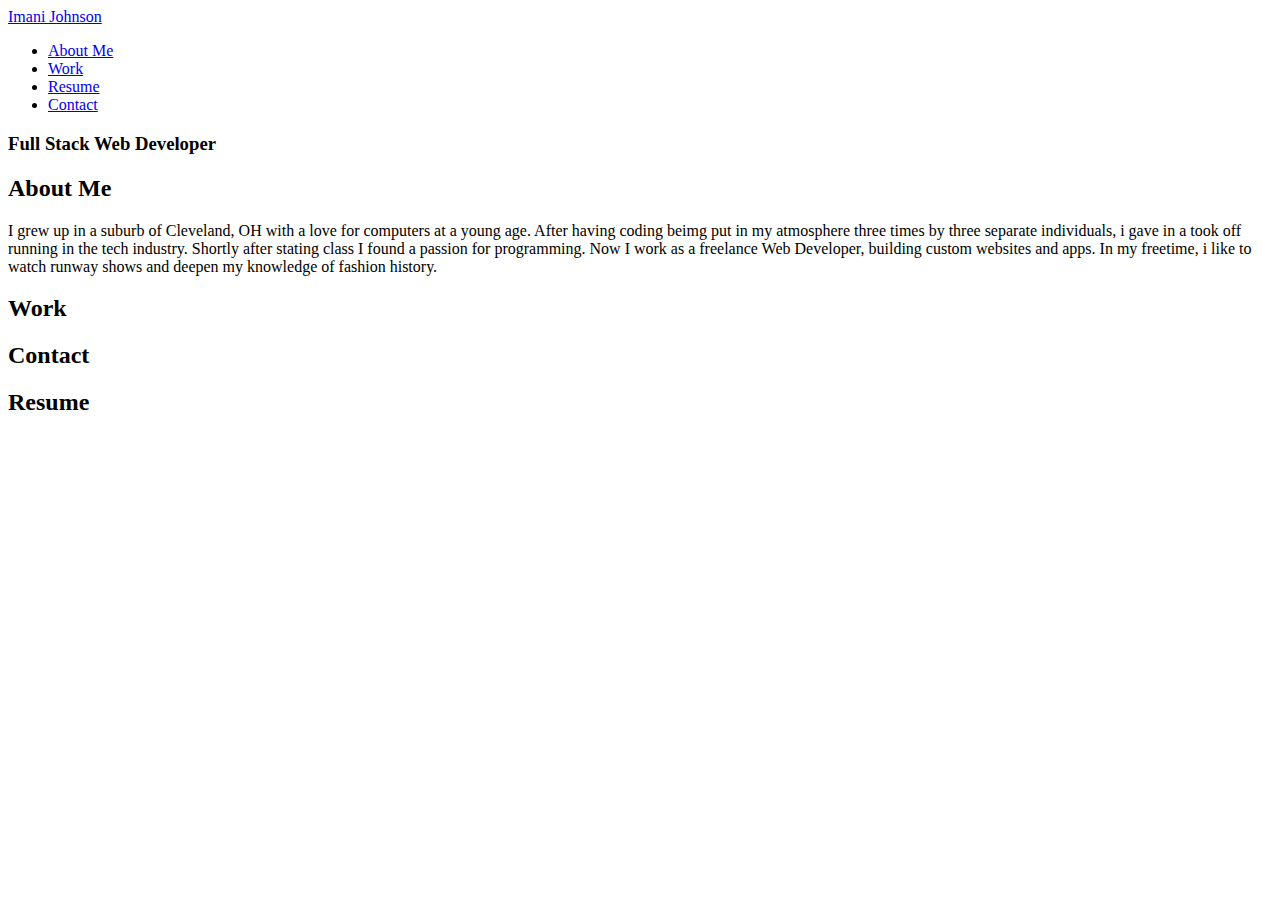
==== index.html @ 1acaa09a "structure built" ====
<!DOCTYPE html>
<html lang="en">
<head>
    <meta charset="UTF-8">
    <meta http-equiv="X-UA-Compatible" content="IE=edge">
    <meta name="viewport" content="width=device-width, initial-scale=1.0">
    <title>Imani Johnson</title>
    <link rel="stylesheet" href="./assets/css/style.css" />
</head>
<body>
    <!-- navigation -->
    <header>
        <hi>
            <a href="index.html">Imani Johnson</a>
        </hi>
        <nav>
            <ul>
                <li>
                    <a href="#about-me">About Me</a>
                </li>
                <li>
                    <a href="#work">Work</a>
                </li>
                <li>
                    <a href="#resume">Resume</a>
                </li>
                <li>
                    <a href="#contact">Contact</a>
                </li>
            </ul>
        </nav>
    </header>
    <!-- hero -->
    <section class="hero">
        <h3>Full Stack Web Developer</h3>
    </section>
    <!-- about me section -->
    <section id="about-me">
        <h2 class="section-title primary-border">About Me</h2>
        <p>
            I grew up in a suburb of Cleveland, OH with a love for computers at a young age. 

            After having coding beimg put in my atmosphere three times by three separate individuals, i gave in a took off running in the tech industry. 
            Shortly after stating class I found a passion for programming. Now I work as a freelance Web Developer, building custom websites and apps. In my freetime, i like to watch runway shows and 
            deepen my knowledge of fashion history. 
        </p>
    </section>
    <section id="work">
        <h2 class="section-title primary-border">Work</h2>
        <p></p>
    </section>
    <section id="contact">
        <h2 class="section-title primary-border">Contact</h2>
    </section>
    <section id="resume">
        <h2 class="section-title primary-border">Resume</h2>
    </section>

</body>
</html>
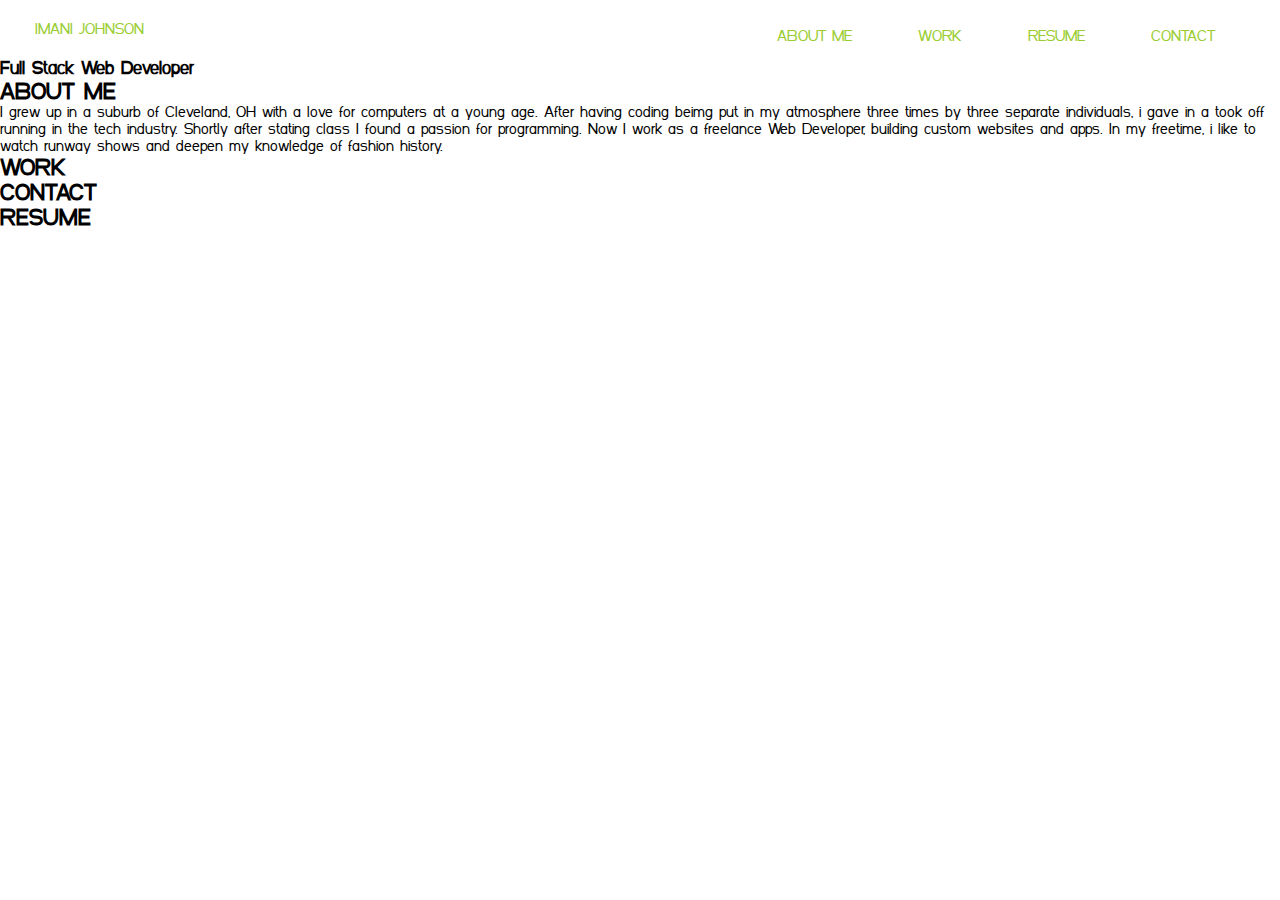
==== commit e0c33180: "header css added" ====
--- a/index.html
+++ b/index.html
@@ -11,21 +11,21 @@
     <!-- navigation -->
     <header>
         <hi>
-            <a href="index.html">Imani Johnson</a>
+            <a href="index.html">IMANI JOHNSON</a>
         </hi>
         <nav>
             <ul>
                 <li>
-                    <a href="#about-me">About Me</a>
+                    <a href="#about-me">ABOUT ME</a>
                 </li>
                 <li>
-                    <a href="#work">Work</a>
+                    <a href="#work">WORK</a>
                 </li>
                 <li>
-                    <a href="#resume">Resume</a>
+                    <a href="#resume">RESUME</a>
                 </li>
                 <li>
-                    <a href="#contact">Contact</a>
+                    <a href="#contact">CONTACT</a>
                 </li>
             </ul>
         </nav>
@@ -36,7 +36,7 @@
     </section>
     <!-- about me section -->
     <section id="about-me">
-        <h2 class="section-title primary-border">About Me</h2>
+        <h2 class="section-title primary-border">ABOUT ME</h2>
         <p>
             I grew up in a suburb of Cleveland, OH with a love for computers at a young age. 
 
@@ -46,14 +46,14 @@
         </p>
     </section>
     <section id="work">
-        <h2 class="section-title primary-border">Work</h2>
+        <h2 class="section-title primary-border">WORK</h2>
         <p></p>
     </section>
     <section id="contact">
-        <h2 class="section-title primary-border">Contact</h2>
+        <h2 class="section-title primary-border">CONTACT</h2>
     </section>
     <section id="resume">
-        <h2 class="section-title primary-border">Resume</h2>
+        <h2 class="section-title primary-border">RESUME</h2>
     </section>
 
 </body>
--- a/assets/css/style.css
+++ b/assets/css/style.css
@@ -0,0 +1,49 @@
+* {
+    margin: 0;
+    padding: 0;
+    box-sizing: border-box;
+}
+
+@font-face {
+    font-family: "sf arborcrest";
+    src: url("./fonts/sfarborcrestmedium.ttf");
+}
+
+body {
+    background-color: white;
+    color: black;
+    font-family: "sf arborcrest";
+}
+
+header {
+    padding: 20px 35px;
+    background-color: white;
+}
+
+header h1 {
+    font-weight: bold;
+    font-size: 36px;
+    color: yellowgreen;
+    margin: 0;
+    display: inline;
+}
+
+header a {
+    text-decoration: none;
+    color: yellowgreen;
+}
+
+header nav {
+    float: right;
+    margin: 7px 0;
+}
+
+header nav ul li {
+    display: inline;
+}
+
+header nav ul li a {
+    margin: 0 30px;
+    font-weight: lighter;
+    font: 22px;
+}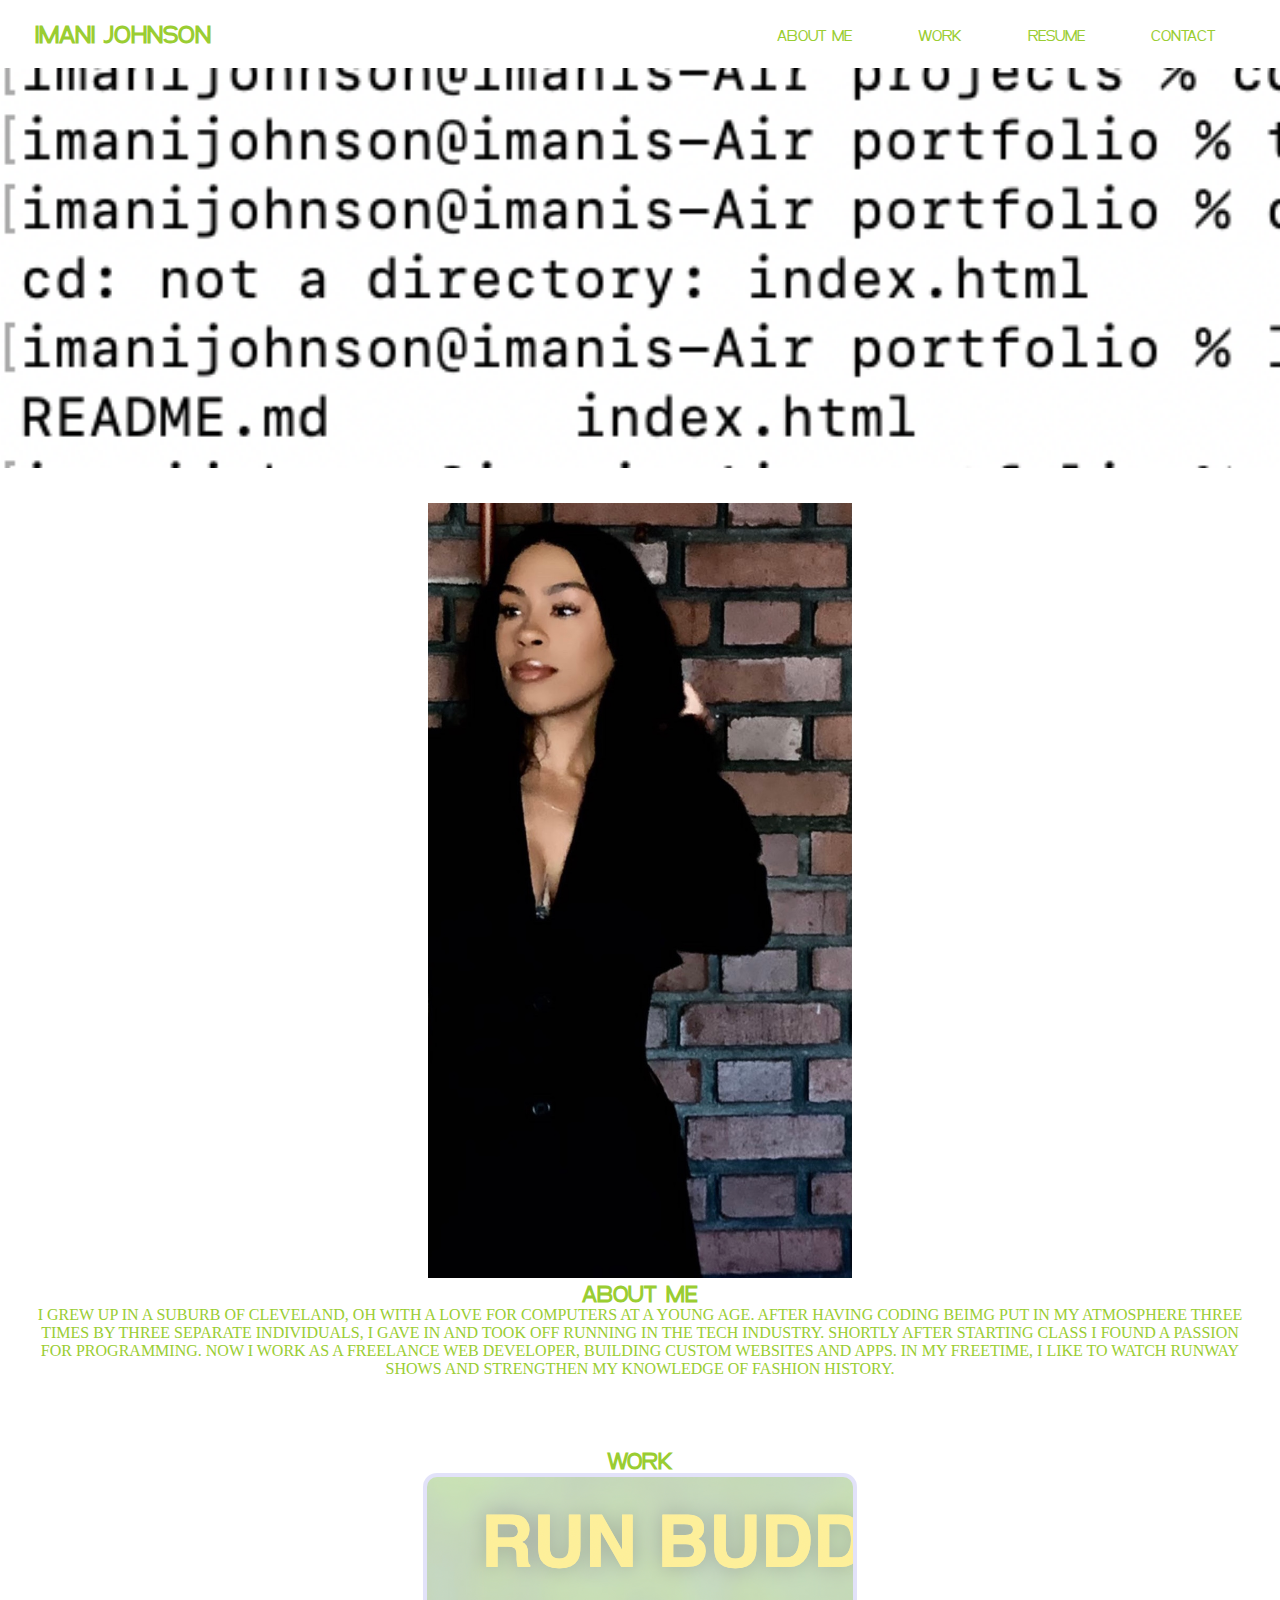
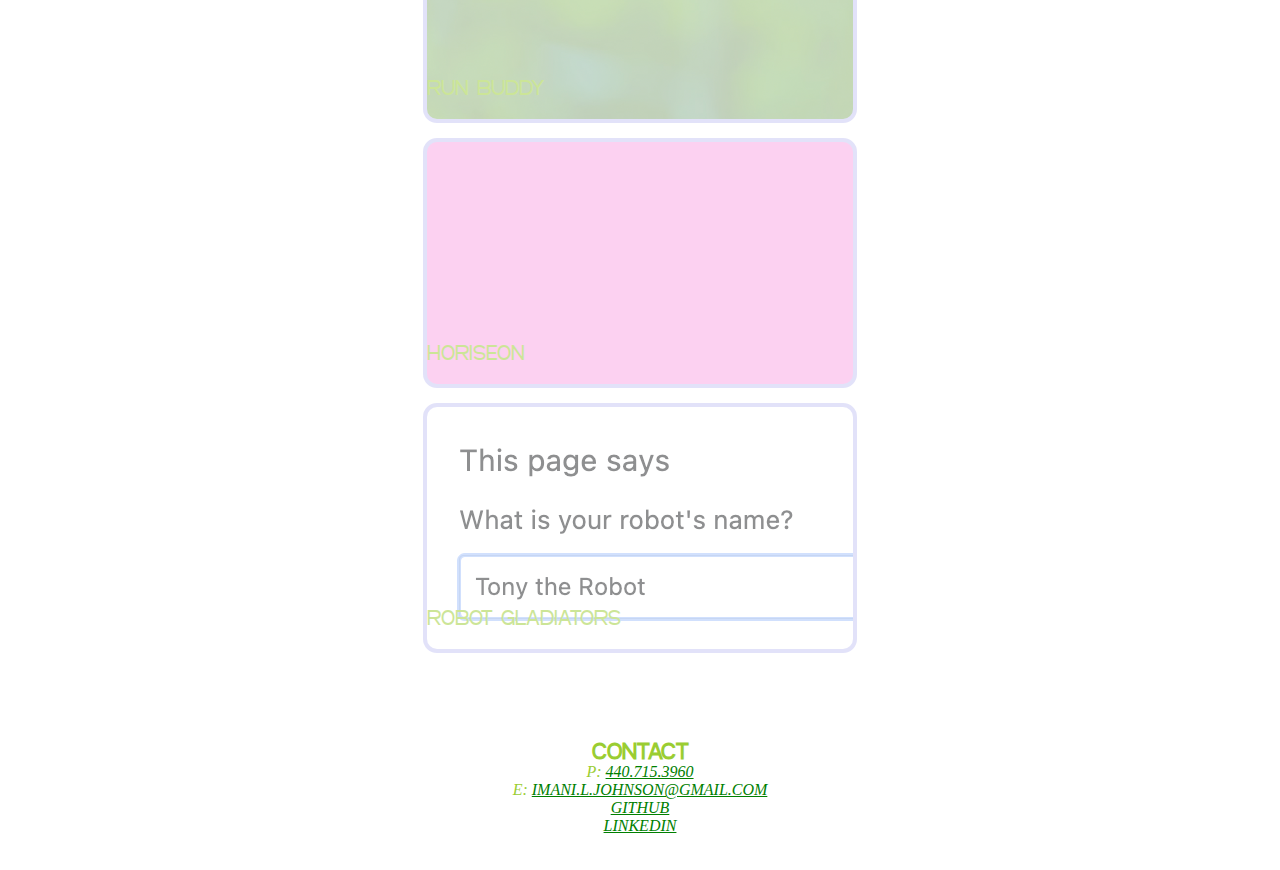
==== commit 4039a038: "final changes" ====
--- a/index.html
+++ b/index.html
@@ -10,9 +10,9 @@
 <body>
     <!-- navigation -->
     <header>
-        <hi>
+        <h1>
             <a href="index.html">IMANI JOHNSON</a>
-        </hi>
+        </h1>
         <nav>
             <ul>
                 <li>
@@ -22,7 +22,7 @@
                     <a href="#work">WORK</a>
                 </li>
                 <li>
-                    <a href="#resume">RESUME</a>
+                    <a href="./portfolio-resume.html">RESUME</a>
                 </li>
                 <li>
                     <a href="#contact">CONTACT</a>
@@ -32,28 +32,46 @@
     </header>
     <!-- hero -->
     <section class="hero">
-        <h3>Full Stack Web Developer</h3>
     </section>
     <!-- about me section -->
-    <section id="about-me">
-        <h2 class="section-title primary-border">ABOUT ME</h2>
-        <p>
-            I grew up in a suburb of Cleveland, OH with a love for computers at a young age. 
-
-            After having coding beimg put in my atmosphere three times by three separate individuals, i gave in a took off running in the tech industry. 
-            Shortly after stating class I found a passion for programming. Now I work as a freelance Web Developer, building custom websites and apps. In my freetime, i like to watch runway shows and 
-            deepen my knowledge of fashion history. 
-        </p>
+    <section id="about-me" class="nav-sections">
+        <img src="./assets/images/AADA7A0A-BB76-4A08-AD56-BEEF53D1FDCD.jpg" alt="Imani Johnson" />
+        <h2>ABOUT ME</h2>
+        <div class="bio">
+            <p>
+                I grew up in a suburb of Cleveland, OH with a love for computers at a young age. 
+                After having coding beimg put in my atmosphere three times by three separate individuals, I gave in and took off running in the tech industry. 
+                Shortly after starting class I found a passion for programming. Now I work as a freelance Web Developer, building custom websites and apps. In my freetime, I like to watch runway shows and 
+                strengthen my knowledge of fashion history. 
+            </p>
+        </div>
     </section>
-    <section id="work">
-        <h2 class="section-title primary-border">WORK</h2>
-        <p></p>
+    <!-- work section -->
+    <section id="work" class="nav-sections">
+        <h2>WORK</h2>
+        <div class="flex-container">
+            <div class="flex-item run-buddy">
+                <a href="https://imanijo-code.github.io/run-buddy/">RUN BUDDY</a>
+            </div>
+            <div class="flex-item horiseon">
+                <a href="https://imanijo-code.github.io/horiseon-webpage/">HORISEON</a>
+            </div>
+            <div class="flex-item robot-gladiators">
+                <a href="https://imanijo-code.github.io/robot-gladiators/">ROBOT GLADIATORS</a>
+            </div>
+        </div>
     </section>
-    <section id="contact">
-        <h2 class="section-title primary-border">CONTACT</h2>
-    </section>
-    <section id="resume">
-        <h2 class="section-title primary-border">RESUME</h2>
+    <!-- contact section -->
+    <section id="contact" class="nav-sections">
+        <h2>CONTACT</h2>
+        <div class="contact-info">
+            <address>
+                P: <a href="tel:4407153960">440.715.3960</a> <br/>
+                E: <a href="mailto:imani.l.johnson@gmail.com">imani.l.johnson@gmail.com</a> <br/>
+                <a href="https://github.com/ImaniJo-code">GitHub</a> <br/>
+                <a href="https://www.linkedin.com/in/imani-johnson-0a7290168/">LinkedIn</a> <br/>
+            </address>
+        </div>
     </section>
 
 </body>
--- a/assets/css/style.css
+++ b/assets/css/style.css
@@ -11,7 +11,7 @@
 
 body {
     background-color: white;
-    color: black;
+    color: yellowgreen;
     font-family: "sf arborcrest";
 }
 
@@ -22,7 +22,7 @@
 
 header h1 {
     font-weight: bold;
-    font-size: 36px;
+    font-size: 26px;
     color: yellowgreen;
     margin: 0;
     display: inline;
@@ -46,4 +46,121 @@
     margin: 0 30px;
     font-weight: lighter;
     font: 22px;
-}+}
+
+.hero {
+    background-image: url("../images/Screen\ Shot\ 2021-06-05\ at\ 5.06.12\ PM.png");
+    height: 400px;
+    background-size: cover;
+    background-position: center;
+    position: relative;
+}
+
+.nav-sections {
+    text-align: center;
+    padding: 35px;
+}
+
+.nav-sections img {
+    width: 35%;
+}
+
+.bio {
+    font-family: 'Times New Roman', Times, serif;
+    text-transform: uppercase;
+}
+
+.flex-container {
+    display: inline-flex;
+    flex-wrap: wrap;
+}
+
+.flex-item {
+    width: 100%;
+    border-radius: 14px;
+    border: 4px solid rgb(199, 199, 245);
+    background-color: rgb(250, 165, 229);
+    font-size: 22px;
+    font font-weight: bold;
+    margin-bottom: 15px;
+    padding: 20px 0;
+    min-height: 250px;
+    flex-direction: row;
+    display: flex;
+    align-items: flex-end;
+    justify-content: flex-start;
+    opacity: 0.5;
+}
+
+.flex-item h3 {
+    font-family: "sf arborcrest";
+    flex-direction: row;
+    justify-content: flex-start;
+    left: 0;
+    width: 50%;
+    text-align: center;
+    display: flex;
+    font-size: larger;
+}
+
+.flex-item a {
+    text-decoration: none;
+    color: yellowgreen;
+}
+
+.run-buddy {
+    background-image: url("../images/run-buddy.png");
+}
+
+.horiseon {
+    background-image: url("../images/horiseon.png");
+}
+
+.robot-gladiators {
+    background-image: url("../images/robot-gladiators.png");
+}
+
+.contact-info {
+    font-family: 'Times New Roman', Times, serif;
+    text-transform: uppercase;
+}
+
+.contact-info a:link {
+    color: green;
+}
+
+.contact-info a:visited {
+    color: rgb(2, 61, 2);
+}
+
+.contact-info a:hover {
+    color: rgb(199, 199, 245);
+}
+
+a:hover {
+    color: rgb(199, 199, 245);
+}
+
+a:active {
+    color: rgb(250, 165, 229);
+}
+
+.flex-item:hover {
+    opacity: 1.0;
+}
+
+/* Width at 1024px and below */
+@media screen and (max-width: 1024px) {
+    
+  /* Width at 768px and below */
+  @media screen and (max-width: 768px) {
+    
+  }
+  /* Width at 600px and below */
+  @media screen and (max-width: 600px) {
+  
+  }
+  /* Width at 480px and below */
+  @media screen and (max-width: 480px) {
+    
+  }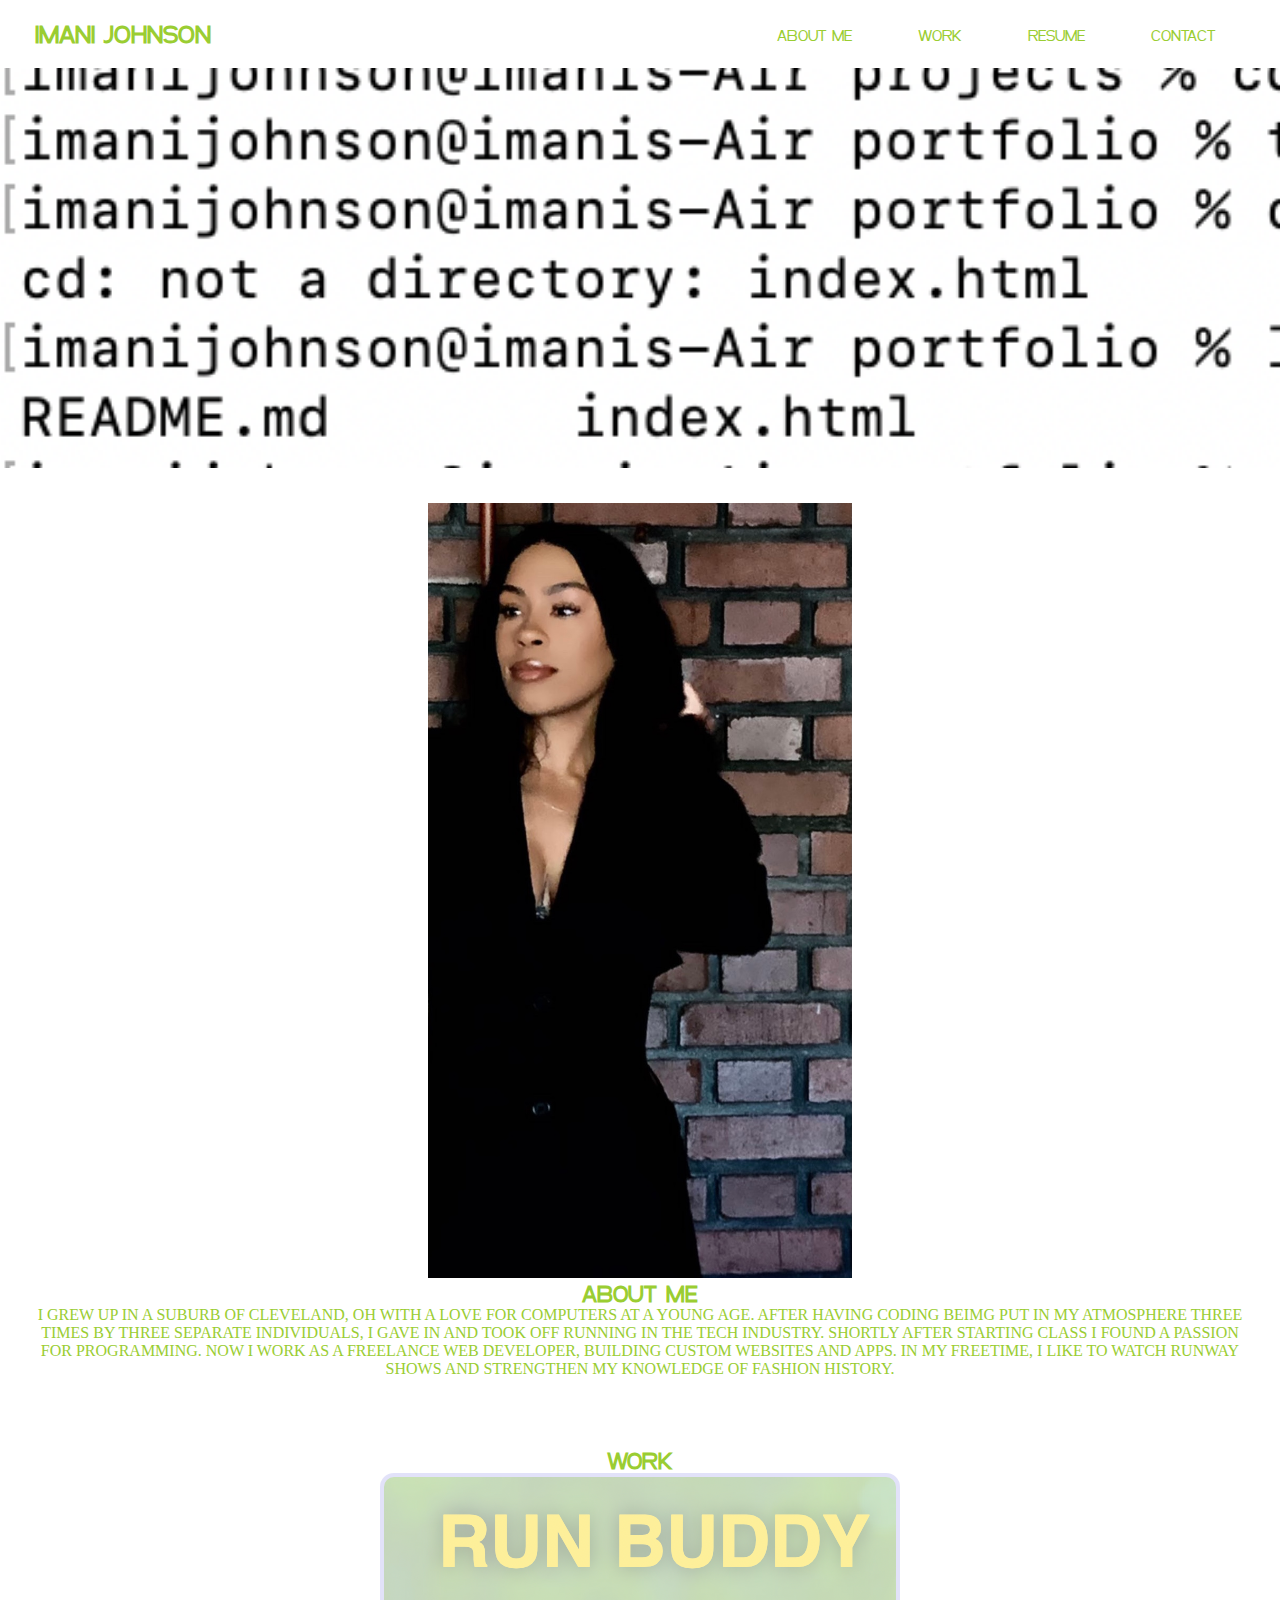
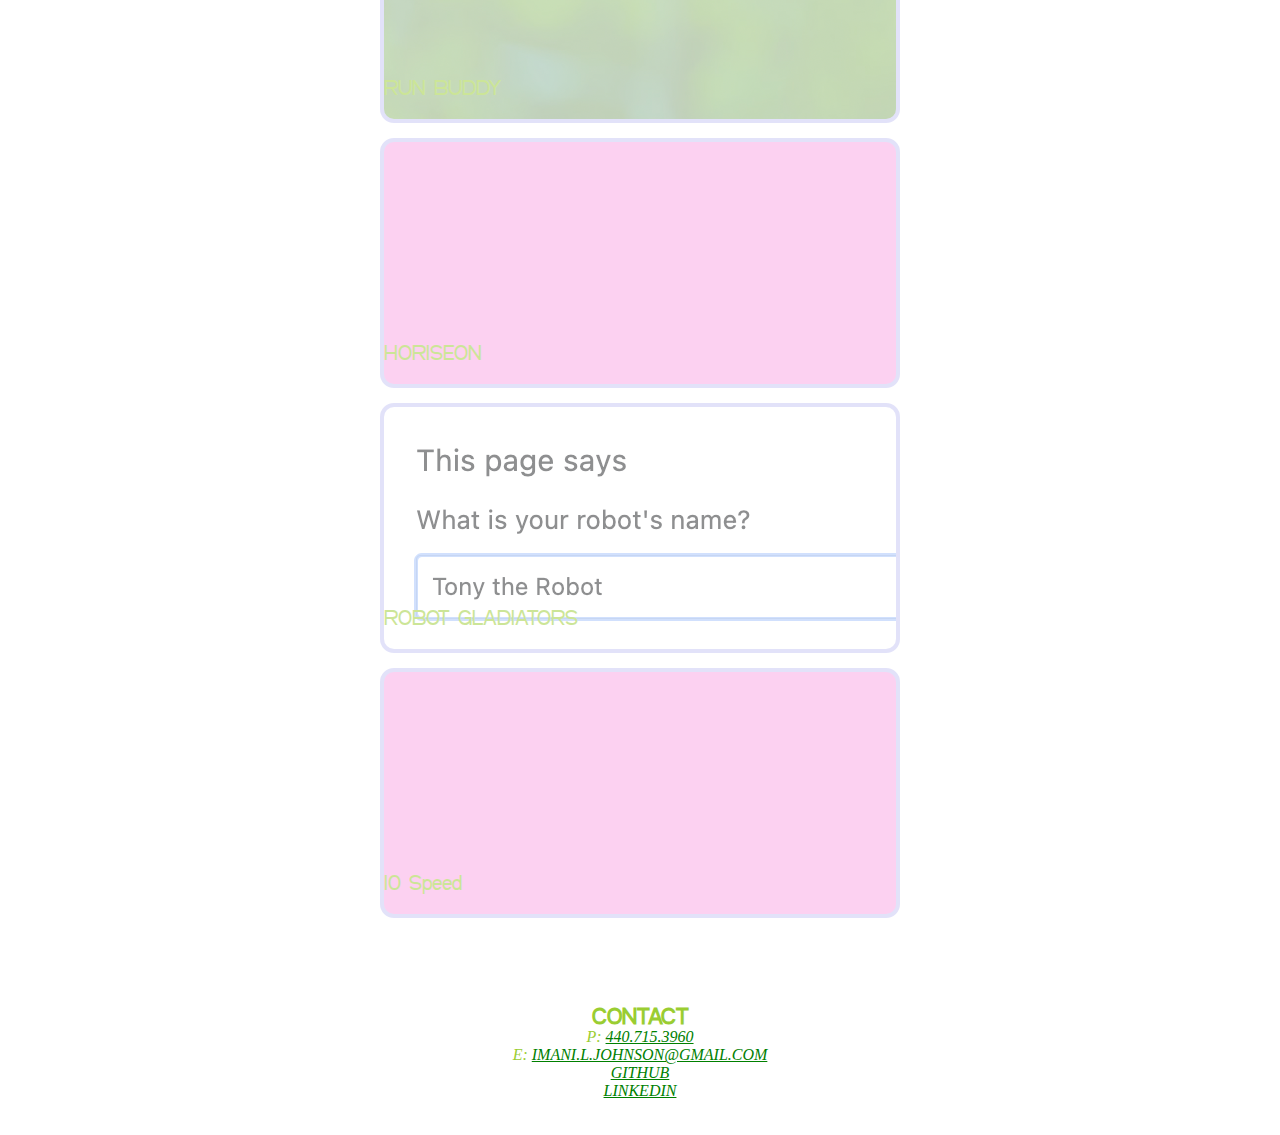
==== commit 05cb031d: "Update index.html" ====
--- a/index.html
+++ b/index.html
@@ -59,6 +59,9 @@
             <div class="flex-item robot-gladiators">
                 <a href="https://imanijo-code.github.io/robot-gladiators/">ROBOT GLADIATORS</a>
             </div>
+            <div class="flex-item ten-speed">
+                <a href="https://ehajek.github.io/10Speed/">10 Speed</a>
+            </div>
         </div>
     </section>
     <!-- contact section -->
@@ -75,4 +78,4 @@
     </section>
 
 </body>
-</html>+</html>
